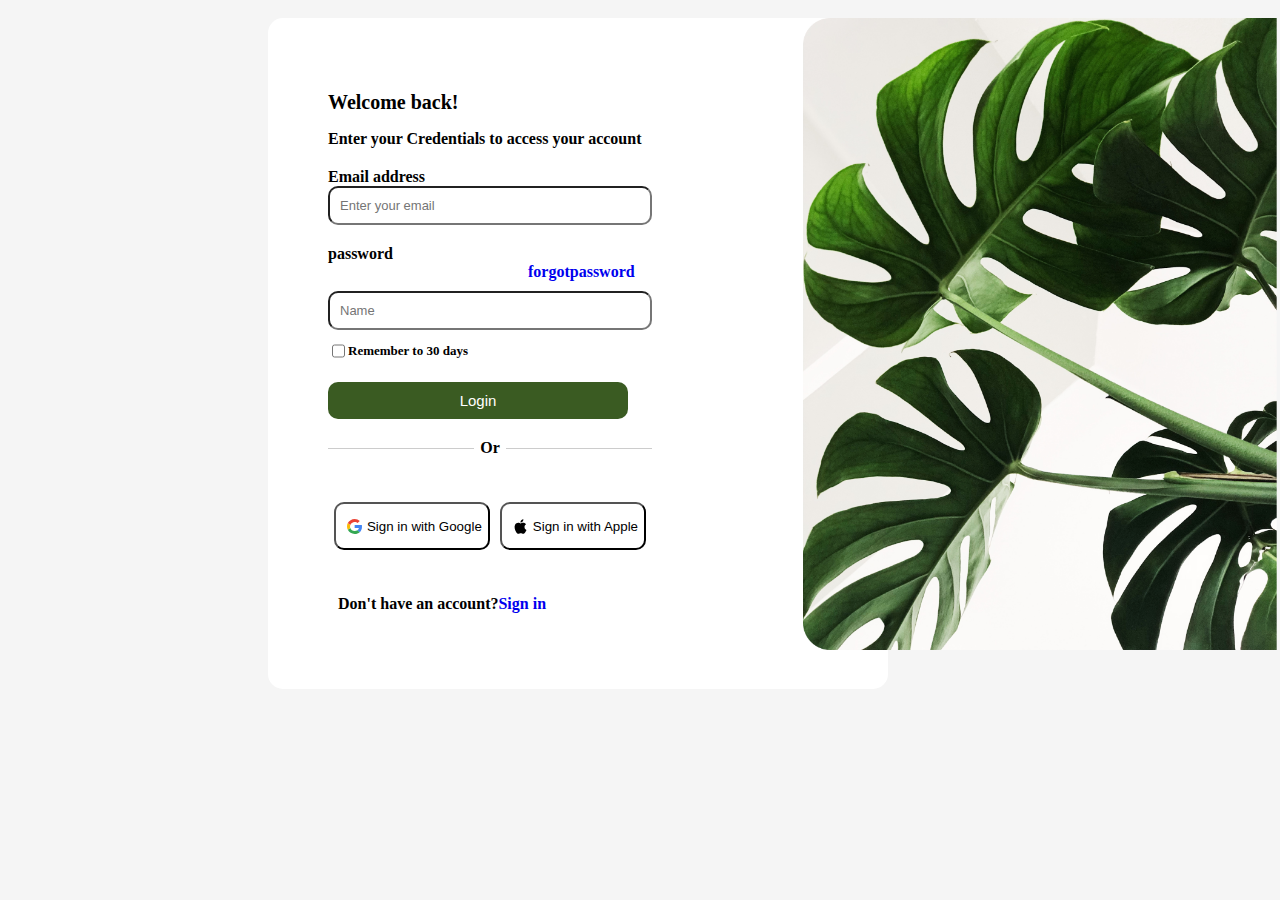
==== login.html @ 73a59c6e "modifie" ====
<!DOCTYPE html>
<html lang="fr">
    <head>
        <meta charset="UTF-8">
        <meta http-equiv="X-UA-Compatible" content="IE=edge">
        <meta name="viewport" content="width=device-width, initial-scale=1.0">
        <title>formulaire de contact en HTML & CSS</title>
        <link rel="stylesheet" href="style.css">
        <script src="scripte.js"></script>
        
    
    </head>
    <body>
      <div class="container">
        <div class="left">
        <form id="left">
            <div class="title">
            <h1>Welcome back!</h1>
            <p>Enter your Credentials to access your account</p>
        </div>
                  <div class="groupe">
                    <label for="Email">Email address</label>
                    <input type="email" id="email" placeholder="Enter your email">
                  </div>
                 
                
                <div class="groupe">
                    <label for="password">password</label><a href="forgot" class="forgot">forgotpassword</a>
                    <input type="password" id="password" placeholder="Name">
                    
                </div>
                <div class=checkbox>
                    <input type="checkbox" id="myCheckbox">
                    <p>Remember to 30 days</p>
                </div>
            
            <div class="pied-formulaire">
                <button>Login</button>
            </div>
            <div class="separation">
            <div type="separation">Or</div>
          </div>
            <div class="reseau">
              <button class="google">
                  <img src="google.svg" alt="">
                  <p>Sign in with Google</p>
              </button>
              <button class="apple">
                  <img src="apple.svg" alt="">
                  <p> Sign in with Apple</p>
              </button>
          </div>
          <p class="p-bas">Don't have an account? <a href="sing-in.html">Sign in</a></p>
          </form>  
          </div>
        
            <div class="photo">
          <img src="auth-img.png">
            </div>
            
         </div>
      </div>
      
    </body>
</html>
---- style.css ----
body{ 
  /* margin: 0px;
  padding: 0px; */
  background-color: #f5f5f5f5;
  position:absolute;
  
  font-weight: bold;
  font-family: Ariel,sans serif;
  display: flex;
  position: relative;
  justify-content: center;
  width: 20%;
  margin-left: 200px;
  height: 500px;


}
.container{
  display: flex;
  position: absolute;
  justify-content: center;
  width: 1050px;
  margin-left: 500px;
  height: 600px;
  justify-content: space-around;
  margin-top: 10px;
}


  

.left{
  display: flex;
  position: absolute;
  background-color:white;
  padding:60px ;
  border-radius: 3px;
  width: 500px;
  /* height: 430px; */
  border-radius: 15px;
  display: flex;
  margin: 20px;
  margin-top: 0;

  

}
.photo{
  display: flex;
  position: absolute;
  margin-left: 650px;
  width: 200px;
  /* height: 900px; */
  
 

}
form h1{
  font-size: 20px;

}
.separation{
  text-align: center;
  position: relative;
  margin: 20px 0;

}
.separation::before,
.separation::after{
  content: "";
  position: absolute;
  top: 50%;
  width: 45%;
  height: 1px;
  background-color: #ccc;
}
.separation::before{
  left: 0;
  
}
.separation::after{
  right: 0;
}

}

.corps-formulaire{
  display:flex;
   flex-wrap: wrap;
    margin-bottom: 0px;
  padding-left: 0px;
  width: 100%; 
} 
.groupe{
  position: relative;
  margin-top: 20px;
  display:flex;
  flex-direction:column;


}
.photo img {
  height:632px;
  padding-right: 10px;
  display: flex;
}
.groupe input{
  padding: 10px;
  border-radius: 3px;
  font-size: small;
  width: 300px;
  border-radius: 10px;
}
.groupe label{
  font-size: over;
}
span{
  margin: 20px 0;
}
a{
  text-decoration: none;
  display: flex;
}
.forgot {
  display: flex;
  margin-left: 200px;
  margin-bottom: 10px;
  
}

/* ::after{
    content: "";
    position: absolute;
    width: 45%;
    height: 1px;
    background-color: #000;
}
span::after{
    right: 0;
}
span::before{
    left: 0;
} */

.reseau{
  display: flex;
  justify-content: center;
  align-items: center;
  margin: 40px 0;
}

.google{
  /* border-radius: 3px; */
  margin: 5px;
  background-color: #ffffff;
  display: flex;
  align-items: center;
  border-radius: 10px;
}
.google:hover{
  background-color: #f5f5f5;
}

.google img{
  width: 15px;
  margin: 5px;
}
.apple{
  border-radius: 3px;
  margin: 5px;
  background-color: #ffffff;
  display: flex;
  align-items: center;
  border-radius: 10px;
  transition: 0.5s ease-in;
}
.apple:hover{
  background-color: #f5f5f5;
}
.apple img{
  width: 15px;
  margin: 5px;
}
.pied-formulaire button{
  margin-top: 10px;
  background-color: #3A5B22;
  color: white;
  font-size: 15px;
  border:none;
  padding: 10px ;
  border-radius: 10px;
  outline: none;
  cursor: pointer;
  transition: transform 0.5s;
  width: 300px;


}
.title{
  padding: 0px;
  
}
.pied-formulaire button:hover{
    transform: scale(1.05);

  }
p{
  font-size: normal;
  
}
.checkbox{
  display: flex;
  font-size: small;
}
 .p-bas{
  display: flex;
  padding-left: 10px;
 }
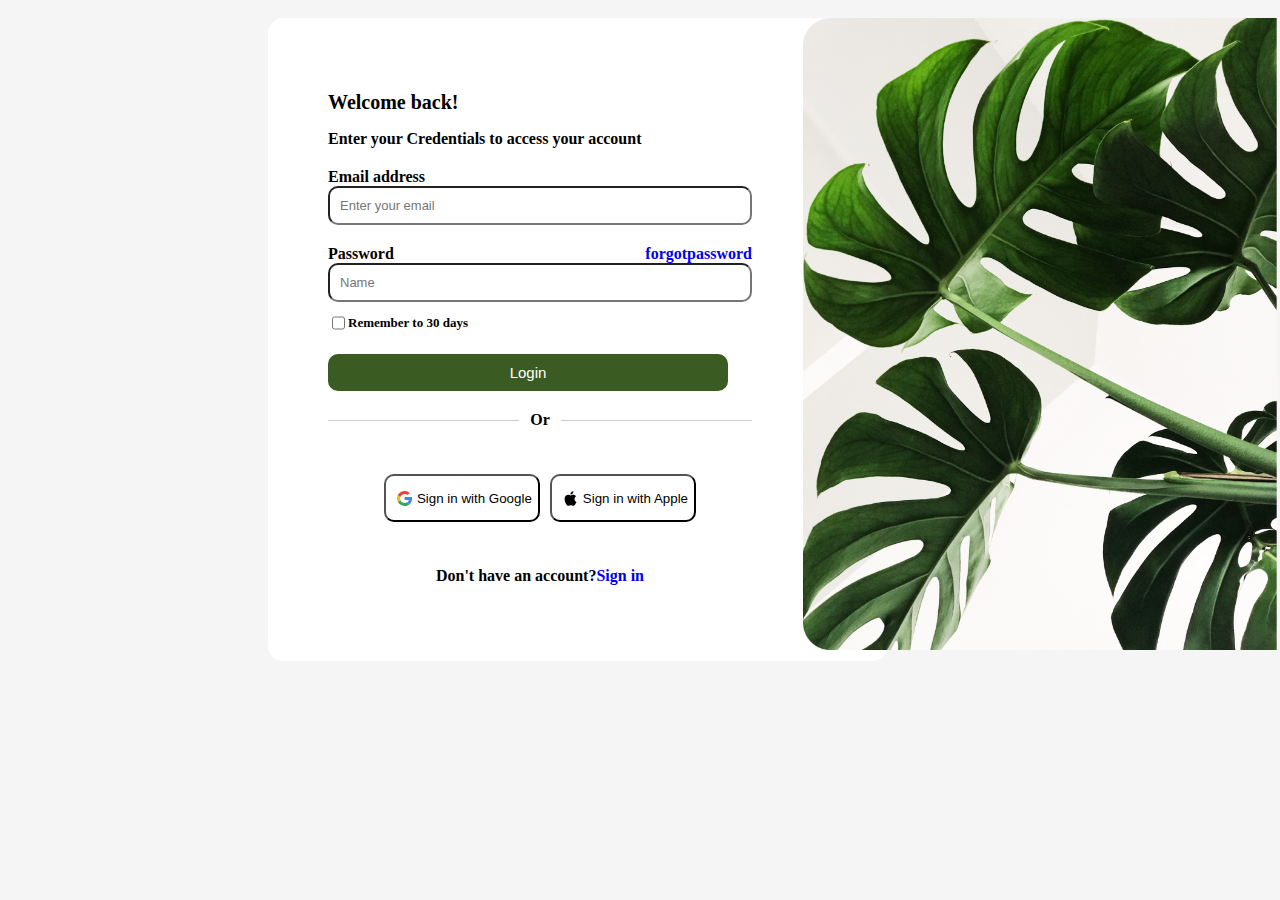
==== commit 9e0a0acf: "modifie" ====
--- a/login.html
+++ b/login.html
@@ -25,7 +25,10 @@
                  
                 
                 <div class="groupe">
-                    <label for="password">password</label><a href="forgot" class="forgot">forgotpassword</a>
+                  <div class="box">
+                    <label for="password">Password</label>
+                    <a href="forgot">forgotpassword</a>
+                  </div>
                     <input type="password" id="password" placeholder="Name">
                     
                 </div>
--- a/style.css
+++ b/style.css
@@ -83,7 +83,7 @@
   right: 0;
 }
 
-}
+
 
 .corps-formulaire{
   display:flex;
@@ -109,7 +109,7 @@
   padding: 10px;
   border-radius: 3px;
   font-size: small;
-  width: 300px;
+  width: 400px;
   border-radius: 10px;
 }
 .groupe label{
@@ -122,10 +122,9 @@
   text-decoration: none;
   display: flex;
 }
-.forgot {
-  display: flex;
-  margin-left: 200px;
-  margin-bottom: 10px;
+.box {
+  display: flex;
+  justify-content: space-between;
   
 }
 
@@ -193,7 +192,7 @@
   outline: none;
   cursor: pointer;
   transition: transform 0.5s;
-  width: 300px;
+  width: 400px;
 
 
 }
@@ -215,5 +214,5 @@
 }
  .p-bas{
   display: flex;
-  padding-left: 10px;
+  justify-content:center;
  }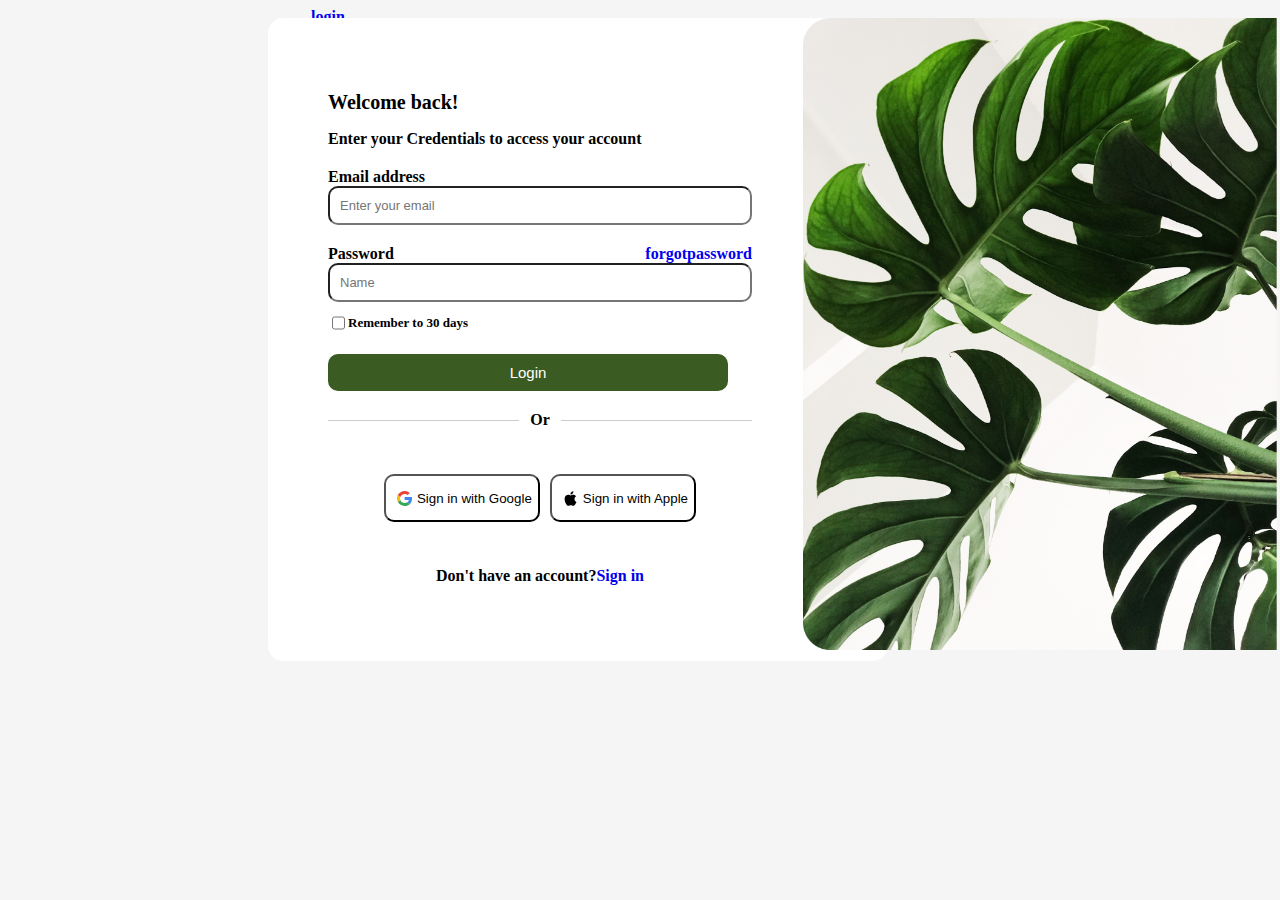
==== commit 44ec46b3: "second" ====
--- a/login.html
+++ b/login.html
@@ -6,8 +6,7 @@
         <meta name="viewport" content="width=device-width, initial-scale=1.0">
         <title>formulaire de contact en HTML & CSS</title>
         <link rel="stylesheet" href="style.css">
-        <script src="scripte.js"></script>
-        
+        <a href="sinup.html">login</a>
     
     </head>
     <body>
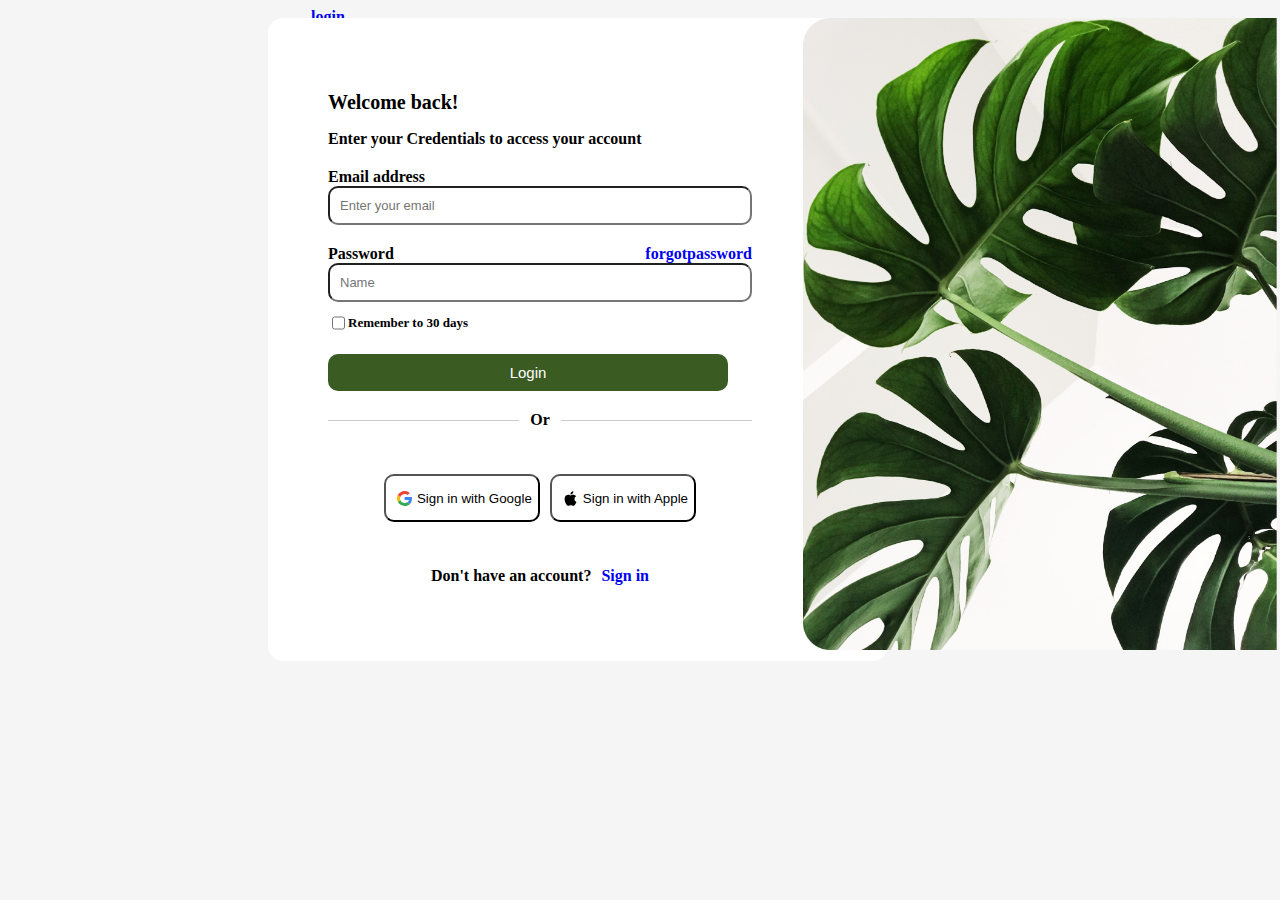
==== commit 03141446: "login" ====
--- a/login.html
+++ b/login.html
@@ -44,20 +44,20 @@
           </div>
             <div class="reseau">
               <button class="google">
-                  <img src="google.svg" alt="">
+                  <img src="img/google.svg" alt="">
                   <p>Sign in with Google</p>
               </button>
               <button class="apple">
-                  <img src="apple.svg" alt="">
+                  <img src="img/apple.svg" alt="">
                   <p> Sign in with Apple</p>
               </button>
           </div>
-          <p class="p-bas">Don't have an account? <a href="sing-in.html">Sign in</a></p>
+          <p class="p-bas">Don't have an account? <em style="margin: 5px;"></em><a href="sinup.html">Sign in</a></p>
           </form>  
           </div>
         
             <div class="photo">
-          <img src="auth-img.png">
+          <img src="img/auth-img.png">
             </div>
             
          </div>
